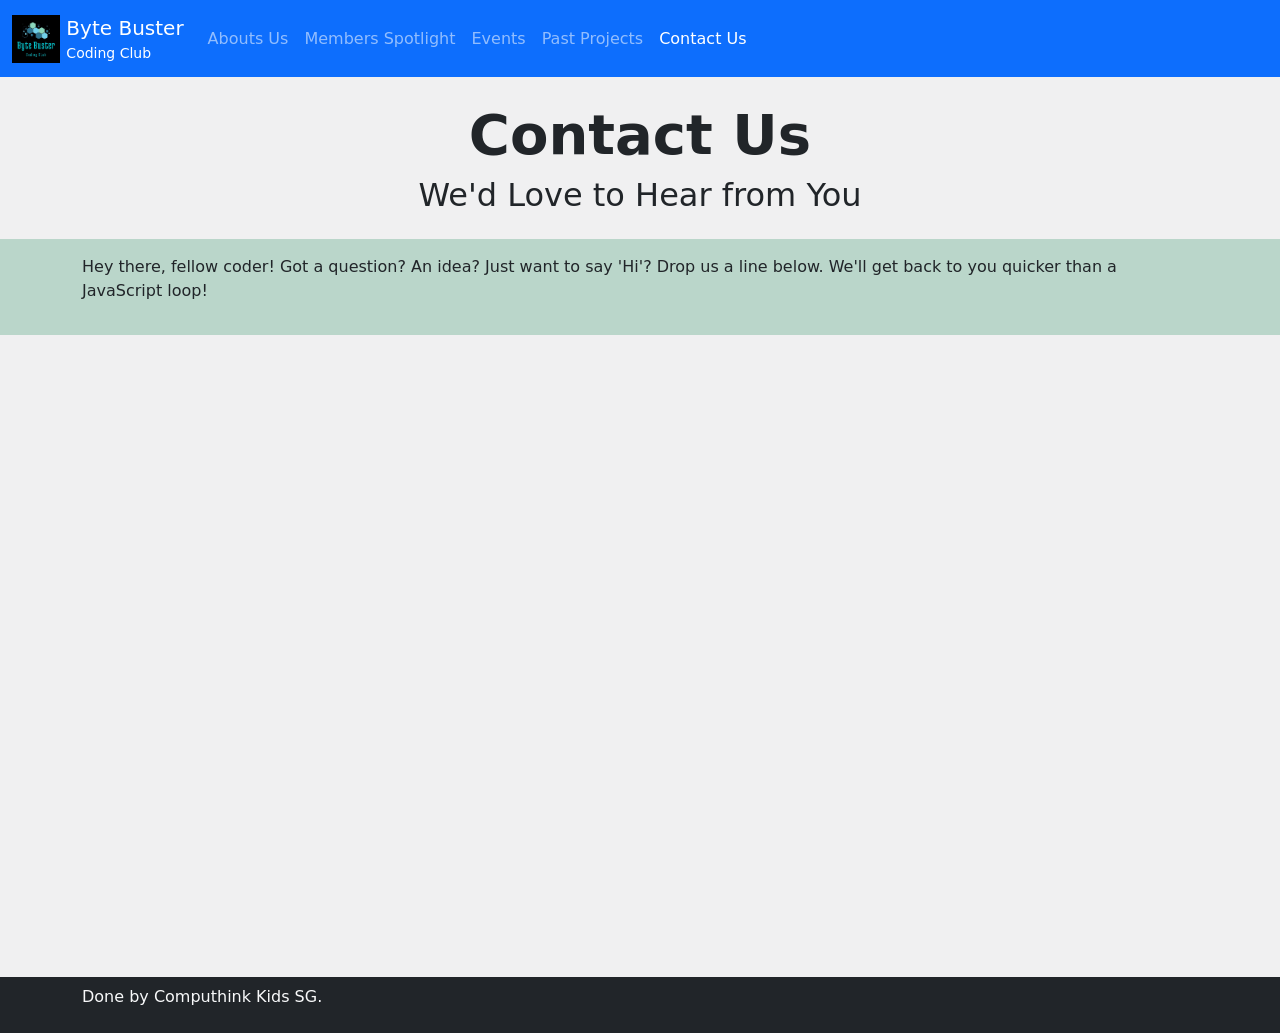
==== contacts.html @ 5b2becf0 "Lesson 9" ====
<!DOCTYPE html>
<html lang="en-SG">
<head>
	<meta charset="utf-8" />
	<meta name="viewport" content="width=device-width" />
	<title>Byte Buster Coding Club</title>
	<script src="script/jquery.min.js"></script>
	<script src="script/bootstrap.js"></script>
	<script src="script/contacts.js"></script>
	<link href="script/bootstrap.css" rel="stylesheet" />
	<link href="script/contacts.css" rel="stylesheet" />
	<link href="img/favicon-bbcc.png" rel="icon" />
</head>
<body class="bg-secondary bg-opacity-10" style="min-width:320px">
	<header>
		<nav class="navbar navbar-dark navbar-expand-lg bg-primary">
			<div class="container-fluid">
				<a class="navbar-brand" href="index.html">
					<img src="img/logo-bbcc.png" alt="logo" class="d-inline-block" style="max-height:3rem">
					<span class="d-none d-sm-inline-block align-middle">Byte Buster<small class="d-block lh-xs fs-7">Coding Club</small></span>
				</a>
				<button class="navbar-toggler" type="button" data-bs-toggle="collapse" data-bs-target="#navlinks"><span class="navbar-toggler-icon"></span></button>
				<div class="collapse navbar-collapse" id="navlinks">
					<ul class="navbar-nav mr-auto mb-2 mb-lg-0">
						<li class="nav-item"><a class="nav-link" href="aboutus.html">Abouts Us</a></li>
						<li class="nav-item"><a class="nav-link" href="memberspotlight.html">Members Spotlight</a></li>
						<li class="nav-item"><a class="nav-link" href="events.html">Events</a></li>
						<li class="nav-item"><a class="nav-link" href="projects.html">Past Projects</a></li>
						<li class="nav-item"><a class="nav-link active" href="contacts.html">Contact Us</a></li>
					</ul>
				</div>
			</div>
		</nav>
	</header>
	<!-- Here the main container where students should code -->
	<article class="min-vh-100">
		<!-- Banner Region -->
		<div id="banner"></div>
		<!-- Page Header -->
		<div class="container pt-4 py-3">
			<h1 class="text-center fw-bold display-4">Contact Us</h1>
			<h2 class="text-center fw-normal">We'd Love to Hear from You</h2>
		</div>
		<!-- Leading Text -->
		<div class="py-3 bg-success bg-opacity-25">
			<div class="container">
				<p>Hey there, fellow coder! Got a question? An idea? Just want to say 'Hi'? Drop us a line below. We'll get back to you quicker than a JavaScript loop!</p>
			</div>
		</div>
		<!-- Key section -->
		<form class="container py-3">
			<div class="row gy-3">
				<!-- Label: Name*
						 Text Input field -->

				<!-- Label: Email Address*
						 Email Input field -->

				<!-- Label: Subject*
						 Text Input field with placeholder text "Enquiry on how to code"-->

				<!-- Label: Subject*
						 Textarea field with the row attribute of value 5-->
			</div>
			<!-- Code a blue "Send" button inside a <div> according to the criteria stated -->
		</form>
	</article>
	<!-- End of coding region -->
	<footer class="bg-dark text-light"><div class="container py-2 pb-4">Done by Computhink Kids SG.</div></footer>
</body>
</html>
---- script/contacts.css ----
/*  */
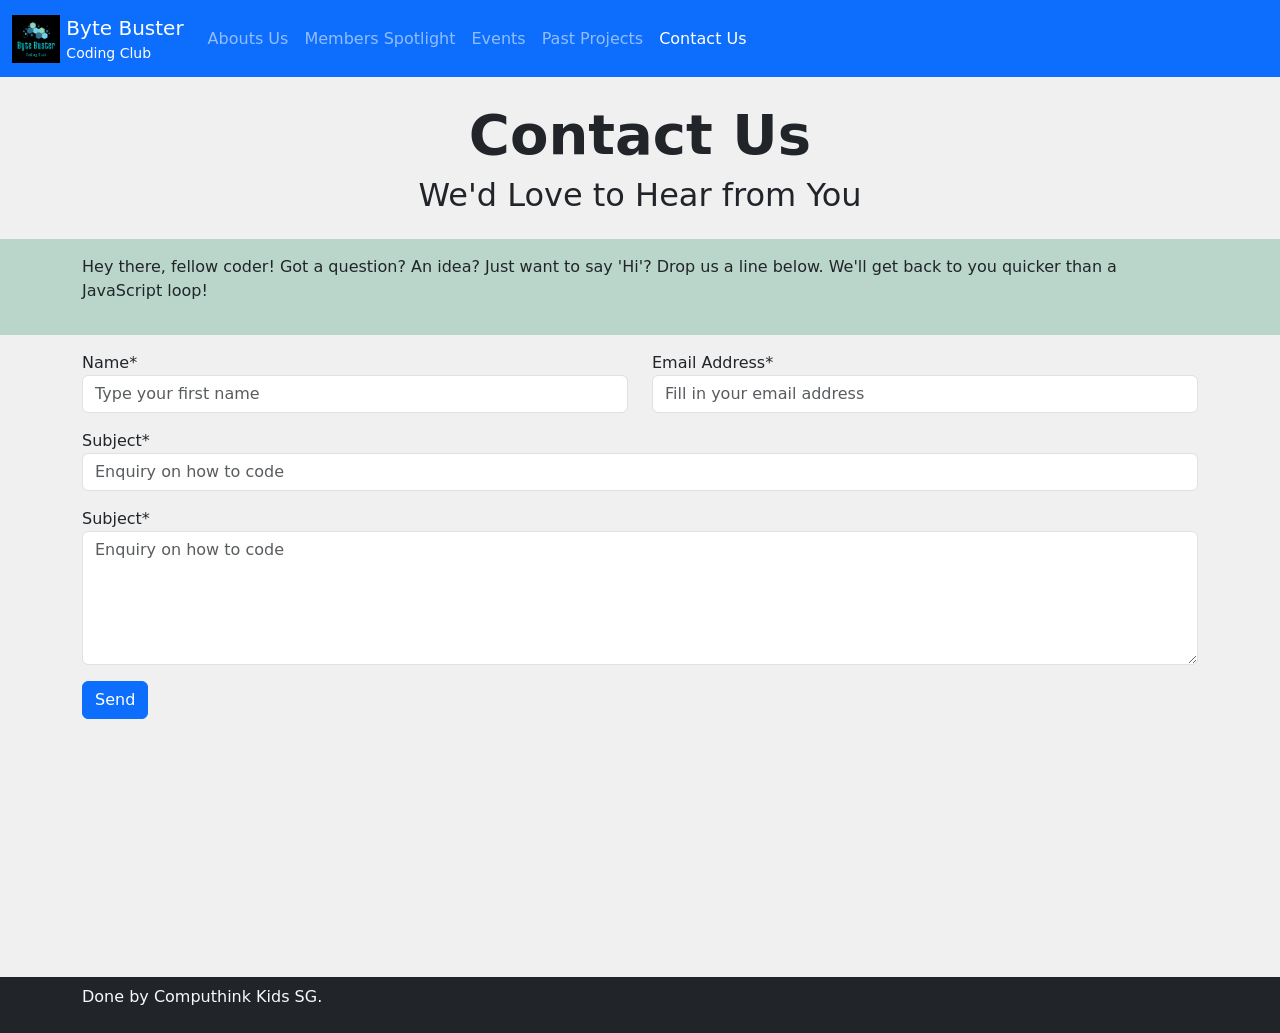
==== commit d6e786cd: "3/11/24" ====
--- a/contacts.html
+++ b/contacts.html
@@ -10,6 +10,8 @@
 	<link href="script/bootstrap.css" rel="stylesheet" />
 	<link href="script/contacts.css" rel="stylesheet" />
 	<link href="img/favicon-bbcc.png" rel="icon" />
+
+
 </head>
 <body class="bg-secondary bg-opacity-10" style="min-width:320px">
 	<header>
@@ -50,19 +52,47 @@
 		<!-- Key section -->
 		<form class="container py-3">
 			<div class="row gy-3">
-				<!-- Label: Name*
-						 Text Input field -->
 
-				<!-- Label: Email Address*
-						 Email Input field -->
+				<div class="col col-6">
+					<label for="fName">Name*</label>
+					<input type="text" id="firstName" name="fName" placeholder="Type your first name" class="form-control" />
+					<div id="nameValidation" class="d-none text-danger">
+						<p>Name cannot be empty</p>
+					</div>
+				</div>
 
-				<!-- Label: Subject*
-						 Text Input field with placeholder text "Enquiry on how to code"-->
+				<div class="col col-6">
+					<label for="email">Email Address*</label>
+					<input type="text" id="email" name="email" placeholder="Fill in your email address" class="form-control" />
+					<div id="emailValidation" class="d-none text-danger">
+						<p>Email cannot be empty</p>
+					</div>
+				</div>
 
-				<!-- Label: Subject*
-						 Textarea field with the row attribute of value 5-->
+				<div>
+					<label for="subject">Subject*</label>
+					<input type="text" id="subject" name="subject" placeholder="Enquiry on how to code" class="form-control" />
+					<div id="subjectValidation" class="d-none text-danger">
+						<p>Subject cannot be empty</p>
+					</div>
+				</div>
+
+				<div>
+					<label for="subjectDescription">Subject*</label>
+					<textarea type="text" id="subjectDescription" name="subjectDescription" placeholder="Enquiry on how to code" rows="5" class="form-control"></textarea>
+					<div id="descriptionValidation" class="d-none text-danger">
+						<p>Description cannot be empty</p>
+					</div>
+				</div>
+
+
+				
+
 			</div>
 			<!-- Code a blue "Send" button inside a <div> according to the criteria stated -->
+				<div class="pt-3">
+					<button type="button" class="btn btn-primary" onclick="validate()">Send</button>
+				</div>
 		</form>
 	</article>
 	<!-- End of coding region -->
